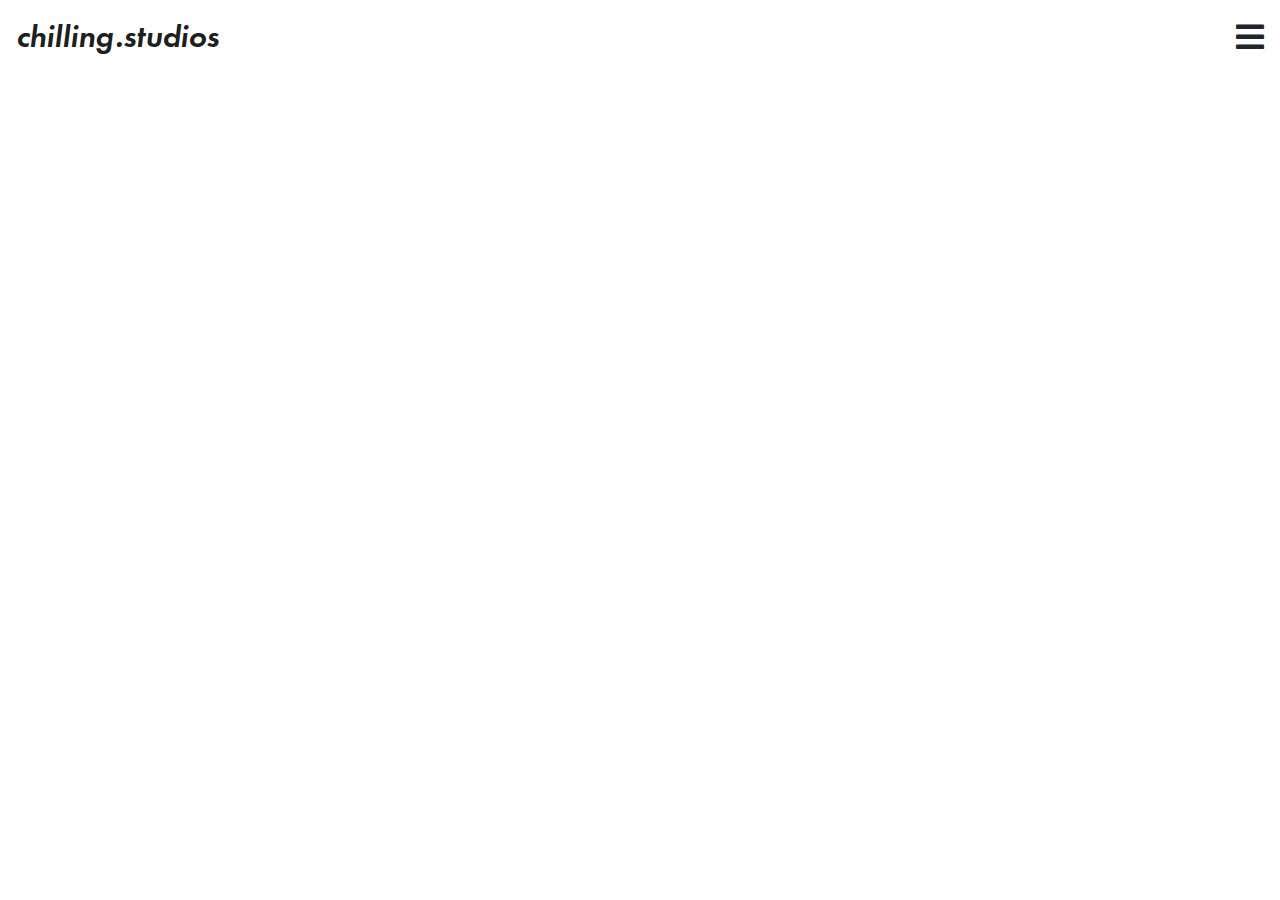
==== html/contacto.html @ 8777a9f8 "cambios y comienzo servicios" ====
<html>

<head>
    <title>ChillingRiders</title>
    <meta name="viewport" content="width=device-width, initial-scale=1.0">
    <meta http-equiv="Content-Type" content="text/html; charset=utf-8" />
    <script src="../libraries/jquery/jQuery-3.4.1.js"></script>
    <link rel="stylesheet" href="../libraries/bootstrap-4.4.1-dist/css/bootstrap.min.css">
    <link rel="stylesheet" href="../css/common.css">
    <link href="../libraries/fontawesome-free-5.13.0-web/css/all.css" rel="stylesheet">
    <script src="../js/common.js"></script>
    <script src="../libraries/bootstrap-4.4.1-dist/js/bootstrap.bundle.min.js"></script>
    <script src="../libraries/bootstrap-4.4.1-dist/js/bootstrap.bundle.min.js"></script>
</head>

<body>
    <!-- NAV -->
    <nav class="navbar navbar-expand navbar-light bg-light">
        <a class="navbar-brand" href="../index.html">chilling.studios</a>
        <div class="collapse navbar-collapse" id="navbarSupportedContent">
            <ul class="navbar-nav mr-auto">
                &nbsp;
            </ul>
            <form class="form-inline my-2 my-lg-0">
                <i id="hamb" class="fas fa-bars"></i>
            </form>
        </div>
    </nav>
    <!-- NAV -->

    <!-- CONTENIDO -->

    

    <!-- CONTENIDO -->
    
    <!-- MENU -->
    <div id="menu">
        <div>
            <i id="exitMenu" class="fas fa-times"></i>
        </div>
        <div class="row menuItems">
            <a href="servicios.html" id="serviciosItem" class="col-sm-3 centerText menuText">
                <div style="color: white;">servicios</div>
                <div>
                    <svg xmlns="http://www.w3.org/2000/svg" width="91.629" height="26.123" viewBox="0 0 91.629 26.123">
                        <path class="menuDraw" id="Trazado_87" data-name="Trazado 87"
                            d="M2657.574,2335.64a17.579,17.579,0,0,1,4.675-11.823c1.638-1.774,3.464-3.382,5.019-5.224,2.687-3.186,2.7-5.586.028-8.8-1.4-1.683-3.13-3.084-4.622-4.693-6.669-7.192-6.8-17.158-.264-24.431a35.055,35.055,0,0,1,5.256-4.971c2.548-1.859,5.456-2.072,7.776.349s2.115,5.2,0,7.732c-1.264,1.513-2.839,2.767-4.094,4.285-2.652,3.211-2.616,6.229.109,9.438,1.275,1.5,2.828,2.767,4.156,4.229,6.8,7.5,6.77,17.534-.047,25.011-8.1,8.881-8.093,8.877-.039,17.841,3.187,3.546,5.261,7.557,5.012,12.485-.152,2.979-1.537,5.163-4.572,5.6-3.233.462-5.925-1.009-6.331-4.3-.485-3.928-2.922-6.255-5.45-8.684C2660.234,2345.884,2657.655,2341.457,2657.574,2335.64Z"
                            transform="translate(-2272.623 2682.197) rotate(-90)" fill="none" stroke="#fff"
                            stroke-width="3" />
                    </svg>
                </div>
            </a>
            <a href="portfolio.html" id="portfolioItem" class="col-sm-3 centerText menuText">
                <div style="color: white;">portfolio</div>
                <div>
                    <svg xmlns="http://www.w3.org/2000/svg" width="91.629" height="26.123" viewBox="0 0 91.629 26.123">
                        <path class="menuDraw" id="Trazado_87" data-name="Trazado 87"
                            d="M2657.574,2335.64a17.579,17.579,0,0,1,4.675-11.823c1.638-1.774,3.464-3.382,5.019-5.224,2.687-3.186,2.7-5.586.028-8.8-1.4-1.683-3.13-3.084-4.622-4.693-6.669-7.192-6.8-17.158-.264-24.431a35.055,35.055,0,0,1,5.256-4.971c2.548-1.859,5.456-2.072,7.776.349s2.115,5.2,0,7.732c-1.264,1.513-2.839,2.767-4.094,4.285-2.652,3.211-2.616,6.229.109,9.438,1.275,1.5,2.828,2.767,4.156,4.229,6.8,7.5,6.77,17.534-.047,25.011-8.1,8.881-8.093,8.877-.039,17.841,3.187,3.546,5.261,7.557,5.012,12.485-.152,2.979-1.537,5.163-4.572,5.6-3.233.462-5.925-1.009-6.331-4.3-.485-3.928-2.922-6.255-5.45-8.684C2660.234,2345.884,2657.655,2341.457,2657.574,2335.64Z"
                            transform="translate(-2272.623 2682.197) rotate(-90)" fill="none" stroke="#fff"
                            stroke-width="3" />
                    </svg>
                </div>
            </a>
            <a href="nosotros.html" id="nosotrosItem" class="col-sm-3 centerText menuText">
                <div style="color: white;">nosotros</div>
                <div>
                    <svg xmlns="http://www.w3.org/2000/svg" width="91.629" height="26.123" viewBox="0 0 91.629 26.123">
                        <path class="menuDraw" id="Trazado_87" data-name="Trazado 87"
                            d="M2657.574,2335.64a17.579,17.579,0,0,1,4.675-11.823c1.638-1.774,3.464-3.382,5.019-5.224,2.687-3.186,2.7-5.586.028-8.8-1.4-1.683-3.13-3.084-4.622-4.693-6.669-7.192-6.8-17.158-.264-24.431a35.055,35.055,0,0,1,5.256-4.971c2.548-1.859,5.456-2.072,7.776.349s2.115,5.2,0,7.732c-1.264,1.513-2.839,2.767-4.094,4.285-2.652,3.211-2.616,6.229.109,9.438,1.275,1.5,2.828,2.767,4.156,4.229,6.8,7.5,6.77,17.534-.047,25.011-8.1,8.881-8.093,8.877-.039,17.841,3.187,3.546,5.261,7.557,5.012,12.485-.152,2.979-1.537,5.163-4.572,5.6-3.233.462-5.925-1.009-6.331-4.3-.485-3.928-2.922-6.255-5.45-8.684C2660.234,2345.884,2657.655,2341.457,2657.574,2335.64Z"
                            transform="translate(-2272.623 2682.197) rotate(-90)" fill="none" stroke="#fff"
                            stroke-width="3" />
                    </svg>
                </div>
            </a>
            <a href="contacto.html" id="contactoItem" class="col-sm-3 centerText menuText">
                <div style="color: white;">contacto</div>
                <div>
                    <svg xmlns="http://www.w3.org/2000/svg" width="91.629" height="26.123" viewBox="0 0 91.629 26.123">
                        <path class="menuDraw" id="Trazado_87" data-name="Trazado 87"
                            d="M2657.574,2335.64a17.579,17.579,0,0,1,4.675-11.823c1.638-1.774,3.464-3.382,5.019-5.224,2.687-3.186,2.7-5.586.028-8.8-1.4-1.683-3.13-3.084-4.622-4.693-6.669-7.192-6.8-17.158-.264-24.431a35.055,35.055,0,0,1,5.256-4.971c2.548-1.859,5.456-2.072,7.776.349s2.115,5.2,0,7.732c-1.264,1.513-2.839,2.767-4.094,4.285-2.652,3.211-2.616,6.229.109,9.438,1.275,1.5,2.828,2.767,4.156,4.229,6.8,7.5,6.77,17.534-.047,25.011-8.1,8.881-8.093,8.877-.039,17.841,3.187,3.546,5.261,7.557,5.012,12.485-.152,2.979-1.537,5.163-4.572,5.6-3.233.462-5.925-1.009-6.331-4.3-.485-3.928-2.922-6.255-5.45-8.684C2660.234,2345.884,2657.655,2341.457,2657.574,2335.64Z"
                            transform="translate(-2272.623 2682.197) rotate(-90)" fill="none" stroke="#fff"
                            stroke-width="3" />
                    </svg>
                </div>
            </a>
        </div>
    </div>
    <!-- MENU -->

</body>

</html>
---- css/common.css ----
@font-face {
    font-family: FuturaBook;
    src: url(../fonts/Futura\ Book.ttf);
  }
@font-face {
    font-family: FuturaPT;
    src: url(../fonts/FuturaPTDemiOblique.otf);
  }

  body{
    font-family: FuturaPt;
}
.navbar-brand{
    font-family: FuturaPT;
    font-size: 1em;
}
.navbar{
    font-size: 2em;
    background-color: white !important;
}

.centerText{
  text-align: center;
}



/* MENU */
#hamb{
  z-index: 100;
}
#hamb:hover{
    cursor: pointer;
    color: #838282;
  }

#menu{
  z-index: 110;
  width: 100%;
  height: 100%;
  position: absolute;
  right: 0;
  top: 0;
  background-color: black;
  padding: 1%;
  display: none;
}

.menuAppear{
  width: 100vw;
  animation-name: appear;
  animation-duration: 2s;
}

@keyframes appear {
  from {width: 0vw;}
  to {width: 100vw;}
}


#exitMenu{
  color: white;
  float: right;
  font-size: 2em;
}

#exitMenu:hover{
  cursor: pointer;
}

.menuText:hover{
  text-decoration: none;
}

.menuText{
  font-size: 3em;
  display: none;
}
.menuItems{
  margin-top: 20%;
}

.menuText:hover{
  cursor: pointer;
}

#serviciosItem{
  margin-top: 10%;
} 
#portfolioItem{
  margin-top: 15%;
} 
#contactoItem{
  margin-top: 20%;
} 
#nosotrosItem {
  margin-top: 25%;
}



/* MENU */
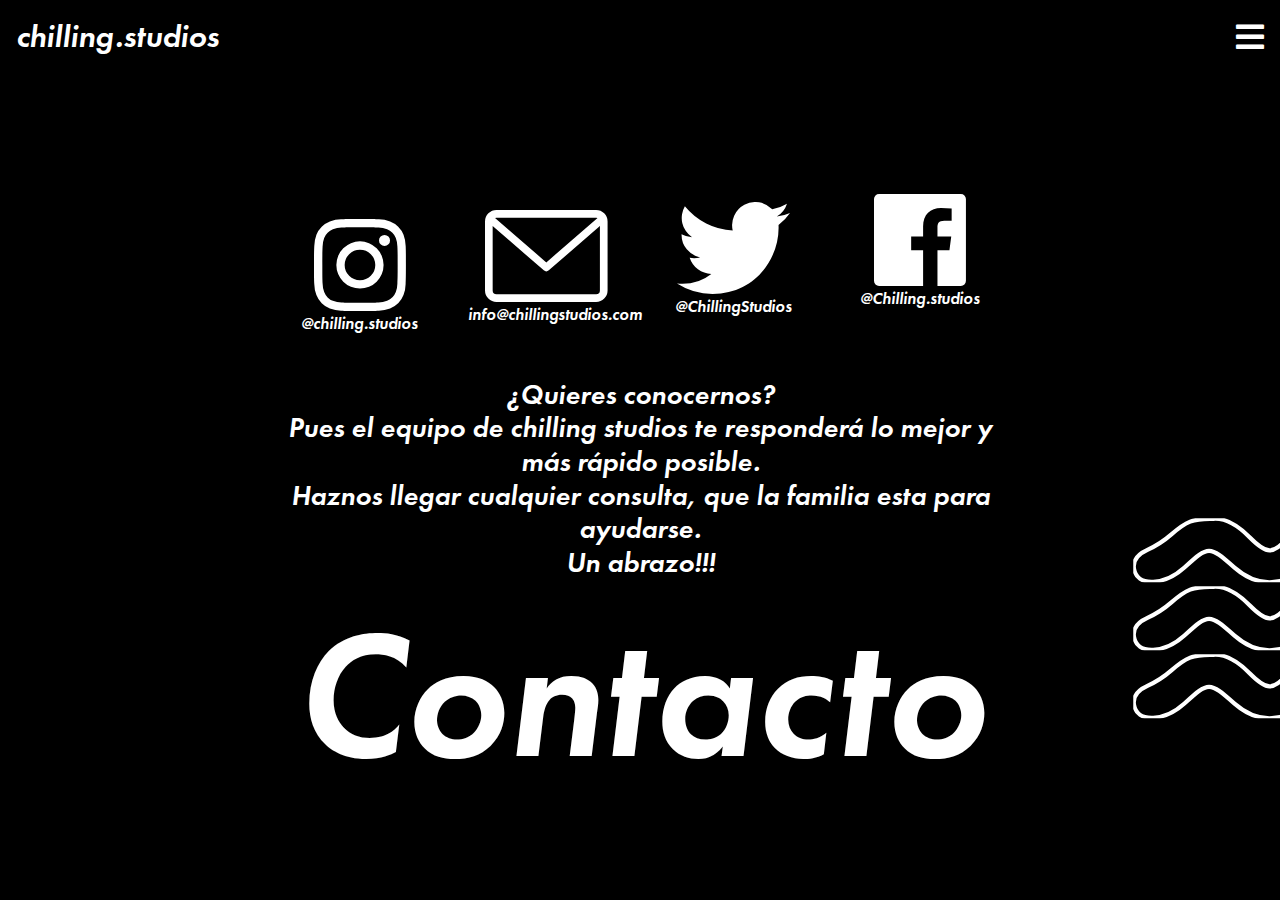
==== commit d82bde49: "nosotros terminado" ====
--- a/html/contacto.html
+++ b/html/contacto.html
@@ -7,8 +7,10 @@
     <script src="../libraries/jquery/jQuery-3.4.1.js"></script>
     <link rel="stylesheet" href="../libraries/bootstrap-4.4.1-dist/css/bootstrap.min.css">
     <link rel="stylesheet" href="../css/common.css">
+    <link rel="stylesheet" href="../css/contacto.css">
     <link href="../libraries/fontawesome-free-5.13.0-web/css/all.css" rel="stylesheet">
     <script src="../js/common.js"></script>
+    <script src="../js/contacto.js"></script>
     <script src="../libraries/bootstrap-4.4.1-dist/js/bootstrap.bundle.min.js"></script>
     <script src="../libraries/bootstrap-4.4.1-dist/js/bootstrap.bundle.min.js"></script>
 </head>
@@ -30,10 +32,82 @@
 
     <!-- CONTENIDO -->
 
-    
+    <div id="rayas1" class="rayas">
+        <svg class="trazado" viewBox="2600.56 2274.456 76.611 295.074">
+            <path fill="none" stroke="white" stroke-width="5" id="Trazado_82"
+                d="M 2601.27392578125 2474.25390625 C 2600.07080078125 2457.5390625 2610.26123046875 2443.7197265625 2623.26904296875 2430.85302734375 C 2643.79541015625 2410.55078125 2644.82177734375 2403.0830078125 2623.10986328125 2384.240234375 C 2595.02978515625 2359.865234375 2588.33642578125 2311.60986328125 2631.29736328125 2280.015625 C 2641.16259765625 2272.76171875 2652.07666015625 2272.55517578125 2659.21533203125 2279.69482421875 C 2666.61181640625 2287.09423828125 2666.17236328125 2297.0986328125 2657.99951171875 2307.400390625 C 2634.72998046875 2336.72802734375 2634.72998046875 2336.72802734375 2659.75732421875 2365.501953125 C 2683.02294921875 2392.2578125 2682.97509765625 2422.24755859375 2659.62158203125 2448.93310546875 C 2632.90576171875 2479.453125 2632.86181640625 2479.49365234375 2659.49267578125 2508.8623046875 C 2669.16650390625 2519.5322265625 2675.82861328125 2531.49951171875 2676.53955078125 2546.16064453125 C 2677.17041015625 2559.25 2671.57470703125 2567.412109375 2661.06396484375 2569.21044921875 C 2650.41455078125 2571.02783203125 2643.83544921875 2565.01025390625 2638.44970703125 2553.17138671875 C 2633.77001953125 2542.89306640625 2627.37841796875 2532.9599609375 2619.92138671875 2524.4716796875 C 2604.67333984375 2507.11181640625 2600.55419921875 2498.5263671875 2601.27392578125 2474.25390625 Z">
+            </path>
+        </svg>
+        <svg class="trazado" viewBox="2600.56 2274.456 76.611 295.074">
+            <path fill="none" stroke="white" stroke-width="5" id="Trazado_82"
+                d="M 2601.27392578125 2474.25390625 C 2600.07080078125 2457.5390625 2610.26123046875 2443.7197265625 2623.26904296875 2430.85302734375 C 2643.79541015625 2410.55078125 2644.82177734375 2403.0830078125 2623.10986328125 2384.240234375 C 2595.02978515625 2359.865234375 2588.33642578125 2311.60986328125 2631.29736328125 2280.015625 C 2641.16259765625 2272.76171875 2652.07666015625 2272.55517578125 2659.21533203125 2279.69482421875 C 2666.61181640625 2287.09423828125 2666.17236328125 2297.0986328125 2657.99951171875 2307.400390625 C 2634.72998046875 2336.72802734375 2634.72998046875 2336.72802734375 2659.75732421875 2365.501953125 C 2683.02294921875 2392.2578125 2682.97509765625 2422.24755859375 2659.62158203125 2448.93310546875 C 2632.90576171875 2479.453125 2632.86181640625 2479.49365234375 2659.49267578125 2508.8623046875 C 2669.16650390625 2519.5322265625 2675.82861328125 2531.49951171875 2676.53955078125 2546.16064453125 C 2677.17041015625 2559.25 2671.57470703125 2567.412109375 2661.06396484375 2569.21044921875 C 2650.41455078125 2571.02783203125 2643.83544921875 2565.01025390625 2638.44970703125 2553.17138671875 C 2633.77001953125 2542.89306640625 2627.37841796875 2532.9599609375 2619.92138671875 2524.4716796875 C 2604.67333984375 2507.11181640625 2600.55419921875 2498.5263671875 2601.27392578125 2474.25390625 Z">
+            </path>
+        </svg>
+        <svg class="trazado" viewBox="2600.56 2274.456 76.611 295.074">
+            <path fill="none" stroke="white" stroke-width="5" id="Trazado_82"
+                d="M 2601.27392578125 2474.25390625 C 2600.07080078125 2457.5390625 2610.26123046875 2443.7197265625 2623.26904296875 2430.85302734375 C 2643.79541015625 2410.55078125 2644.82177734375 2403.0830078125 2623.10986328125 2384.240234375 C 2595.02978515625 2359.865234375 2588.33642578125 2311.60986328125 2631.29736328125 2280.015625 C 2641.16259765625 2272.76171875 2652.07666015625 2272.55517578125 2659.21533203125 2279.69482421875 C 2666.61181640625 2287.09423828125 2666.17236328125 2297.0986328125 2657.99951171875 2307.400390625 C 2634.72998046875 2336.72802734375 2634.72998046875 2336.72802734375 2659.75732421875 2365.501953125 C 2683.02294921875 2392.2578125 2682.97509765625 2422.24755859375 2659.62158203125 2448.93310546875 C 2632.90576171875 2479.453125 2632.86181640625 2479.49365234375 2659.49267578125 2508.8623046875 C 2669.16650390625 2519.5322265625 2675.82861328125 2531.49951171875 2676.53955078125 2546.16064453125 C 2677.17041015625 2559.25 2671.57470703125 2567.412109375 2661.06396484375 2569.21044921875 C 2650.41455078125 2571.02783203125 2643.83544921875 2565.01025390625 2638.44970703125 2553.17138671875 C 2633.77001953125 2542.89306640625 2627.37841796875 2532.9599609375 2619.92138671875 2524.4716796875 C 2604.67333984375 2507.11181640625 2600.55419921875 2498.5263671875 2601.27392578125 2474.25390625 Z">
+            </path>
+        </svg>
+    </div>
+
+    <div id="contenedor" class="container-fluid">
+        <div id="redes" class="row">
+            <a id="instagram" href="https://www.instagram.com/chilling.studios/" class="col-sm-3 item">
+                <svg xmlns="http://www.w3.org/2000/svg" width="91.917" height="91.935" viewBox="0 0 91.917 91.935">
+                    <path id="Trazado_88" data-name="Trazado 88"
+                        d="M-617.338,218.313a33.591,33.591,0,0,0-2.137-11.153,22.435,22.435,0,0,0-5.316-8.153,22.626,22.626,0,0,0-8.136-5.3,33.679,33.679,0,0,0-11.153-2.137c-4.921-.234-6.484-.288-18.966-.288s-14.044.054-18.947.269a33.6,33.6,0,0,0-11.153,2.137,22.432,22.432,0,0,0-8.154,5.316,22.635,22.635,0,0,0-5.3,8.136,33.681,33.681,0,0,0-2.137,11.153c-.234,4.921-.288,6.484-.288,18.966s.054,14.044.269,18.947a33.592,33.592,0,0,0,2.138,11.153,22.671,22.671,0,0,0,5.316,8.153,22.625,22.625,0,0,0,8.136,5.3,33.682,33.682,0,0,0,11.153,2.137c4.9.216,6.466.269,18.947.269s14.044-.053,18.947-.269a33.583,33.583,0,0,0,11.153-2.137,23.515,23.515,0,0,0,13.452-13.451,33.712,33.712,0,0,0,2.137-11.153c.215-4.9.269-6.466.269-18.947S-617.123,223.216-617.338,218.313Zm-8.279,37.536a25.2,25.2,0,0,1-1.581,8.531,15.25,15.25,0,0,1-8.729,8.729,25.289,25.289,0,0,1-8.531,1.58c-4.849.216-6.3.269-18.57.269s-13.739-.053-18.571-.269a25.186,25.186,0,0,1-8.531-1.58,14.147,14.147,0,0,1-5.28-3.431,14.292,14.292,0,0,1-3.431-5.28,25.289,25.289,0,0,1-1.58-8.531c-.216-4.849-.27-6.3-.27-18.571s.053-13.739.27-18.57a25.183,25.183,0,0,1,1.58-8.531,13.973,13.973,0,0,1,3.449-5.28,14.273,14.273,0,0,1,5.28-3.43,25.306,25.306,0,0,1,8.531-1.581c4.849-.215,6.3-.269,18.57-.269,12.285,0,13.739.054,18.571.269a25.2,25.2,0,0,1,8.531,1.581,14.136,14.136,0,0,1,5.28,3.43,14.289,14.289,0,0,1,3.431,5.28,25.3,25.3,0,0,1,1.581,8.531c.215,4.849.269,6.3.269,18.57S-625.4,251-625.617,255.849Z"
+                        transform="translate(709.022 -191.284)" fill="#fff" />
+                    <path id="Trazado_89" data-name="Trazado 89"
+                        d="M-561.123,315.565a23.623,23.623,0,0,0-23.617,23.617A23.623,23.623,0,0,0-561.123,362.8a23.622,23.622,0,0,0,23.617-23.617A23.622,23.622,0,0,0-561.123,315.565Zm0,38.936a15.322,15.322,0,0,1-15.319-15.32,15.322,15.322,0,0,1,15.319-15.32,15.322,15.322,0,0,1,15.32,15.32A15.322,15.322,0,0,1-561.123,354.5Z"
+                        transform="translate(607.1 -293.205)" fill="#fff" />
+                    <path id="Trazado_90" data-name="Trazado 90"
+                        d="M-336.63,285.243a5.514,5.514,0,0,1-5.514,5.513,5.514,5.514,0,0,1-5.513-5.513,5.513,5.513,0,0,1,5.513-5.513A5.513,5.513,0,0,1-336.63,285.243Z"
+                        transform="translate(412.672 -263.817)" fill="#fff" />
+                </svg>
+                <h3 class="whiteText">@chilling.studios</h3>
+            </a>
+            <a id="mail" class="col-sm-3 item">
+                <svg xmlns="http://www.w3.org/2000/svg" width="122.58" height="91.935" viewBox="0 0 122.58 91.935">
+                    <path id="Trazado_92" data-name="Trazado 92"
+                        d="M111.088,64h-99.6A11.5,11.5,0,0,0,0,75.492v68.951a11.5,11.5,0,0,0,11.492,11.492h99.6a11.5,11.5,0,0,0,11.492-11.492V75.492A11.5,11.5,0,0,0,111.088,64Zm0,7.661a3.81,3.81,0,0,1,1.468.3L61.29,116.39,10.024,71.958a3.814,3.814,0,0,1,1.468-.3Zm0,76.612h-99.6a3.833,3.833,0,0,1-3.831-3.831V80.052l51.118,44.3a3.836,3.836,0,0,0,5.021,0l51.118-44.3v64.391A3.833,3.833,0,0,1,111.088,148.273Z"
+                        transform="translate(0 -64)" fill="#fff" />
+                </svg>
+                <h3 class="whiteText">info@chillingstudios.com</h3>
+            </a>
+            <a id="twitter" href="https://twitter.com/ChillingStudios" class="col-sm-3 item">
+                <svg xmlns="http://www.w3.org/2000/svg" width="113.122" height="91.935" viewBox="0 0 113.122 91.935">
+                    <path id="Trazado_91" data-name="Trazado 91"
+                        d="M56.648,169.239c42.689,0,66.034-35.367,66.034-66.034q0-1.507-.066-3a47.23,47.23,0,0,0,11.577-12.018,46.3,46.3,0,0,1-13.328,3.655A23.3,23.3,0,0,0,131.071,79a46.546,46.546,0,0,1-14.737,5.633A23.229,23.229,0,0,0,76.784,105.8a65.9,65.9,0,0,1-47.84-24.248,23.23,23.23,0,0,0,7.186,30.984,23.029,23.029,0,0,1-10.511-2.9c0,.1,0,.192,0,.3a23.215,23.215,0,0,0,18.621,22.752,23.181,23.181,0,0,1-10.483.4A23.234,23.234,0,0,0,55.434,149.2a46.563,46.563,0,0,1-28.826,9.935,47.239,47.239,0,0,1-5.536-.322A65.7,65.7,0,0,0,56.648,169.24"
+                        transform="translate(-21.072 -77.305)" fill="#fff" />
+                </svg>
+                <h3 class="whiteText">@ChillingStudios</h3>
+            </a>
+            <a id="facebook" href="#" class="col-sm-3 item">
+                <svg xmlns="http://www.w3.org/2000/svg" width="91.935" height="91.935" viewBox="0 0 91.935 91.935">
+                    <path id="Trazado_96" data-name="Trazado 96"
+                        d="M107.86,21H26.07A5.074,5.074,0,0,0,21,26.075v81.79a5.074,5.074,0,0,0,5.075,5.07H70.11V77.382H58.169V63.466H70.11V53.225c0-11.876,7.25-18.34,17.844-18.34a98.224,98.224,0,0,1,10.706.547V47.844H91.355c-5.764,0-6.88,2.739-6.88,6.759v8.863H98.256l-1.8,13.916H84.475v35.553H107.86a5.073,5.073,0,0,0,5.075-5.073V26.07A5.073,5.073,0,0,0,107.86,21Z"
+                        transform="translate(-21 -21)" fill="#fff" />
+                </svg>
+                <h3 class="whiteText">@Chilling.studios</h3>
+            </a>
+        </div>
+        <div id="texto" class="row">
+            <h3 id="resumen" class="whiteText centerText">
+                ¿Quieres conocernos?<br>
+                Pues el equipo de chilling studios te responderá lo mejor y más rápido posible.<br>
+                Haznos llegar cualquier consulta, que la familia esta para ayudarse.<br>
+                Un abrazo!!!
+            </h3>
+        </div>
+        <div class="row centerText justify-content-center">
+            <h1 id="title">Contacto</h1>
+        </div>
+    </div>
+
+
 
     <!-- CONTENIDO -->
-    
+
     <!-- MENU -->
     <div id="menu">
         <div>
--- a/css/common.css
+++ b/css/common.css
@@ -21,6 +21,10 @@
 
 .centerText{
   text-align: center;
+}
+
+.whiteText{
+  color: white !important;
 }
 
 
@@ -85,16 +89,16 @@
 }
 
 #serviciosItem{
+  margin-top: 5%;
+} 
+#portfolioItem{
   margin-top: 10%;
 } 
-#portfolioItem{
+#contactoItem{
   margin-top: 15%;
 } 
-#contactoItem{
+#nosotrosItem {
   margin-top: 20%;
-} 
-#nosotrosItem {
-  margin-top: 25%;
 }
 
 
--- a/css/contacto.css
+++ b/css/contacto.css
@@ -0,0 +1,82 @@
+/* TRAZADOS */
+
+.rayas{
+    position: absolute;
+  }
+  #rayas1{
+    top: 55vh;
+    right: -6vw;
+    z-index: 1;
+    transform: rotate(90deg);
+  }
+  .trazado{
+    width: 5vw !important;
+    /* transform: rotate(270deg); */
+}
+/* TRAZADOS */
+
+body{
+    background-color: black !important;
+    overflow-y: hidden;
+    overflow-x: hidden;
+}
+.navbar{
+    background-color: black !important;
+}
+.navbar-brand{
+    color: white !important;
+}
+#hamb{
+    color: white !important;
+}
+#hamb:hover{
+    color: gray !important;
+}
+
+#redes{
+    /* margin-top: 20vh; */
+    text-align: center;
+}
+
+#redes h3{
+    margin-top: 2%;
+    font-size: 1.3vw;
+}
+
+#contenedor{
+    padding: 17vh 22vw 0 22vw;
+}
+#texto{
+    margin-top: 4vh;
+}
+
+#title{
+    color: white !important;
+    font-size: 20vh !important;
+  }
+#title:hover{
+    color: black;
+    -webkit-text-fill-color: rgba(0,0,0,0); /* Will override color (regardless of order) */
+    -webkit-text-stroke-width: 3px;
+    -webkit-text-stroke-color: white;
+}
+
+a{
+    text-decoration: none;
+}
+a:hover{
+    text-decoration: none;
+}
+
+#instagram{
+    margin-top: -5vh;
+}
+#mail{
+    margin-top: -10vh;
+}
+#twitter{
+    margin-top: -15vh;
+}
+#facebook{
+    margin-top: -20vh;
+}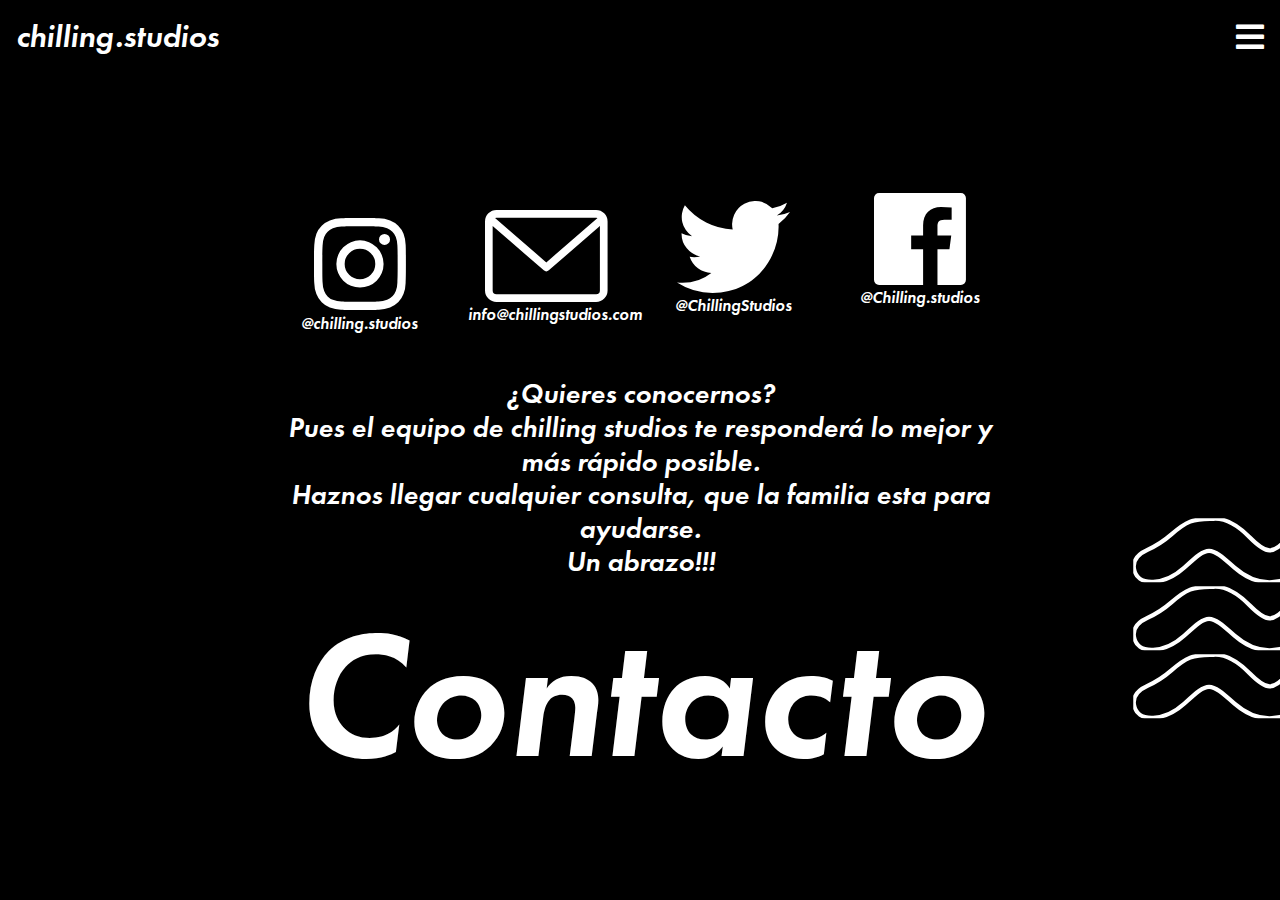
==== commit c778c17f: "efecto iconos" ====
--- a/html/contacto.html
+++ b/html/contacto.html
@@ -53,7 +53,7 @@
     <div id="contenedor" class="container-fluid">
         <div id="redes" class="row">
             <a id="instagram" href="https://www.instagram.com/chilling.studios/" class="col-sm-3 item">
-                <svg xmlns="http://www.w3.org/2000/svg" width="91.917" height="91.935" viewBox="0 0 91.917 91.935">
+                <svg class="icon" xmlns="http://www.w3.org/2000/svg" width="91.917" height="91.935" viewBox="0 0 91.917 91.935">
                     <path id="Trazado_88" data-name="Trazado 88"
                         d="M-617.338,218.313a33.591,33.591,0,0,0-2.137-11.153,22.435,22.435,0,0,0-5.316-8.153,22.626,22.626,0,0,0-8.136-5.3,33.679,33.679,0,0,0-11.153-2.137c-4.921-.234-6.484-.288-18.966-.288s-14.044.054-18.947.269a33.6,33.6,0,0,0-11.153,2.137,22.432,22.432,0,0,0-8.154,5.316,22.635,22.635,0,0,0-5.3,8.136,33.681,33.681,0,0,0-2.137,11.153c-.234,4.921-.288,6.484-.288,18.966s.054,14.044.269,18.947a33.592,33.592,0,0,0,2.138,11.153,22.671,22.671,0,0,0,5.316,8.153,22.625,22.625,0,0,0,8.136,5.3,33.682,33.682,0,0,0,11.153,2.137c4.9.216,6.466.269,18.947.269s14.044-.053,18.947-.269a33.583,33.583,0,0,0,11.153-2.137,23.515,23.515,0,0,0,13.452-13.451,33.712,33.712,0,0,0,2.137-11.153c.215-4.9.269-6.466.269-18.947S-617.123,223.216-617.338,218.313Zm-8.279,37.536a25.2,25.2,0,0,1-1.581,8.531,15.25,15.25,0,0,1-8.729,8.729,25.289,25.289,0,0,1-8.531,1.58c-4.849.216-6.3.269-18.57.269s-13.739-.053-18.571-.269a25.186,25.186,0,0,1-8.531-1.58,14.147,14.147,0,0,1-5.28-3.431,14.292,14.292,0,0,1-3.431-5.28,25.289,25.289,0,0,1-1.58-8.531c-.216-4.849-.27-6.3-.27-18.571s.053-13.739.27-18.57a25.183,25.183,0,0,1,1.58-8.531,13.973,13.973,0,0,1,3.449-5.28,14.273,14.273,0,0,1,5.28-3.43,25.306,25.306,0,0,1,8.531-1.581c4.849-.215,6.3-.269,18.57-.269,12.285,0,13.739.054,18.571.269a25.2,25.2,0,0,1,8.531,1.581,14.136,14.136,0,0,1,5.28,3.43,14.289,14.289,0,0,1,3.431,5.28,25.3,25.3,0,0,1,1.581,8.531c.215,4.849.269,6.3.269,18.57S-625.4,251-625.617,255.849Z"
                         transform="translate(709.022 -191.284)" fill="#fff" />
@@ -67,7 +67,7 @@
                 <h3 class="whiteText">@chilling.studios</h3>
             </a>
             <a id="mail" class="col-sm-3 item">
-                <svg xmlns="http://www.w3.org/2000/svg" width="122.58" height="91.935" viewBox="0 0 122.58 91.935">
+                <svg class="icon" xmlns="http://www.w3.org/2000/svg" width="122.58" height="91.935" viewBox="0 0 122.58 91.935">
                     <path id="Trazado_92" data-name="Trazado 92"
                         d="M111.088,64h-99.6A11.5,11.5,0,0,0,0,75.492v68.951a11.5,11.5,0,0,0,11.492,11.492h99.6a11.5,11.5,0,0,0,11.492-11.492V75.492A11.5,11.5,0,0,0,111.088,64Zm0,7.661a3.81,3.81,0,0,1,1.468.3L61.29,116.39,10.024,71.958a3.814,3.814,0,0,1,1.468-.3Zm0,76.612h-99.6a3.833,3.833,0,0,1-3.831-3.831V80.052l51.118,44.3a3.836,3.836,0,0,0,5.021,0l51.118-44.3v64.391A3.833,3.833,0,0,1,111.088,148.273Z"
                         transform="translate(0 -64)" fill="#fff" />
@@ -75,7 +75,7 @@
                 <h3 class="whiteText">info@chillingstudios.com</h3>
             </a>
             <a id="twitter" href="https://twitter.com/ChillingStudios" class="col-sm-3 item">
-                <svg xmlns="http://www.w3.org/2000/svg" width="113.122" height="91.935" viewBox="0 0 113.122 91.935">
+                <svg class="icon" xmlns="http://www.w3.org/2000/svg" width="113.122" height="91.935" viewBox="0 0 113.122 91.935">
                     <path id="Trazado_91" data-name="Trazado 91"
                         d="M56.648,169.239c42.689,0,66.034-35.367,66.034-66.034q0-1.507-.066-3a47.23,47.23,0,0,0,11.577-12.018,46.3,46.3,0,0,1-13.328,3.655A23.3,23.3,0,0,0,131.071,79a46.546,46.546,0,0,1-14.737,5.633A23.229,23.229,0,0,0,76.784,105.8a65.9,65.9,0,0,1-47.84-24.248,23.23,23.23,0,0,0,7.186,30.984,23.029,23.029,0,0,1-10.511-2.9c0,.1,0,.192,0,.3a23.215,23.215,0,0,0,18.621,22.752,23.181,23.181,0,0,1-10.483.4A23.234,23.234,0,0,0,55.434,149.2a46.563,46.563,0,0,1-28.826,9.935,47.239,47.239,0,0,1-5.536-.322A65.7,65.7,0,0,0,56.648,169.24"
                         transform="translate(-21.072 -77.305)" fill="#fff" />
@@ -83,7 +83,7 @@
                 <h3 class="whiteText">@ChillingStudios</h3>
             </a>
             <a id="facebook" href="#" class="col-sm-3 item">
-                <svg xmlns="http://www.w3.org/2000/svg" width="91.935" height="91.935" viewBox="0 0 91.935 91.935">
+                <svg class="icon" xmlns="http://www.w3.org/2000/svg" width="91.935" height="91.935" viewBox="0 0 91.935 91.935">
                     <path id="Trazado_96" data-name="Trazado 96"
                         d="M107.86,21H26.07A5.074,5.074,0,0,0,21,26.075v81.79a5.074,5.074,0,0,0,5.075,5.07H70.11V77.382H58.169V63.466H70.11V53.225c0-11.876,7.25-18.34,17.844-18.34a98.224,98.224,0,0,1,10.706.547V47.844H91.355c-5.764,0-6.88,2.739-6.88,6.759v8.863H98.256l-1.8,13.916H84.475v35.553H107.86a5.073,5.073,0,0,0,5.075-5.073V26.07A5.073,5.073,0,0,0,107.86,21Z"
                         transform="translate(-21 -21)" fill="#fff" />
--- a/css/contacto.css
+++ b/css/contacto.css
@@ -79,4 +79,16 @@
 }
 #facebook{
     margin-top: -20vh;
+}
+
+.icon:hover{
+    filter: invert(0.5) sepia(1) hue-rotate(200deg); 
+    -webkit-transform: rotate(25deg);
+ -moz-transform: rotate(25deg);
+ -o-transform: rotate(25deg);
+  transform: rotate(25deg);
+ -webkit-transition-duration: 1s;
+ -moz-transition-duration: 1s;
+ -o-transition-duration: 1s;
+  transition-duration: 1s;
 }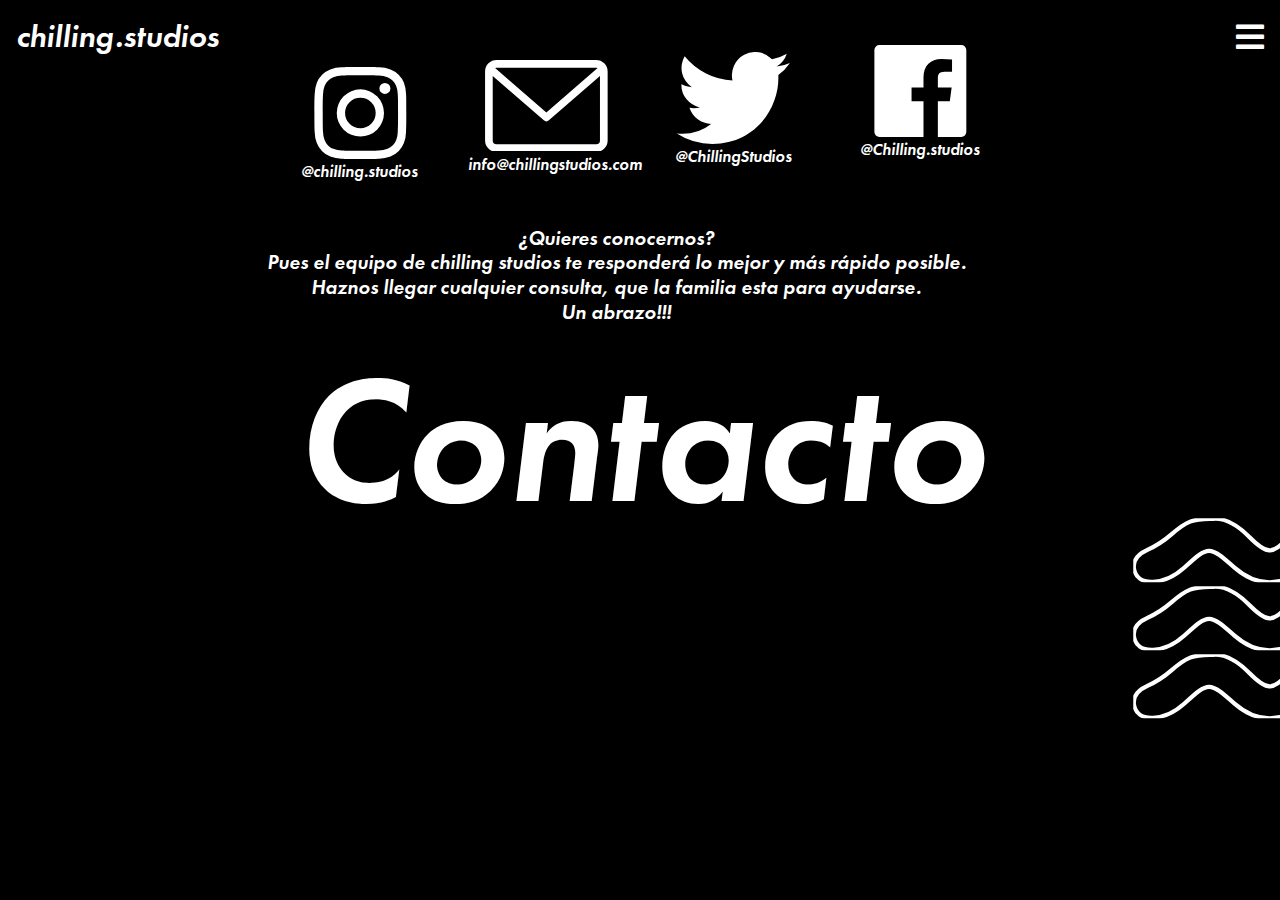
==== commit 15dfd0cb: "terminado +-" ====
--- a/html/contacto.html
+++ b/html/contacto.html
@@ -52,7 +52,7 @@
 
     <div id="contenedor" class="container-fluid">
         <div id="redes" class="row">
-            <a id="instagram" href="https://www.instagram.com/chilling.studios/" class="col-sm-3 item">
+            <a id="instagram" href="https://www.instagram.com/chilling.studios/" class="col-md-3 item">
                 <svg class="icon" xmlns="http://www.w3.org/2000/svg" width="91.917" height="91.935" viewBox="0 0 91.917 91.935">
                     <path id="Trazado_88" data-name="Trazado 88"
                         d="M-617.338,218.313a33.591,33.591,0,0,0-2.137-11.153,22.435,22.435,0,0,0-5.316-8.153,22.626,22.626,0,0,0-8.136-5.3,33.679,33.679,0,0,0-11.153-2.137c-4.921-.234-6.484-.288-18.966-.288s-14.044.054-18.947.269a33.6,33.6,0,0,0-11.153,2.137,22.432,22.432,0,0,0-8.154,5.316,22.635,22.635,0,0,0-5.3,8.136,33.681,33.681,0,0,0-2.137,11.153c-.234,4.921-.288,6.484-.288,18.966s.054,14.044.269,18.947a33.592,33.592,0,0,0,2.138,11.153,22.671,22.671,0,0,0,5.316,8.153,22.625,22.625,0,0,0,8.136,5.3,33.682,33.682,0,0,0,11.153,2.137c4.9.216,6.466.269,18.947.269s14.044-.053,18.947-.269a33.583,33.583,0,0,0,11.153-2.137,23.515,23.515,0,0,0,13.452-13.451,33.712,33.712,0,0,0,2.137-11.153c.215-4.9.269-6.466.269-18.947S-617.123,223.216-617.338,218.313Zm-8.279,37.536a25.2,25.2,0,0,1-1.581,8.531,15.25,15.25,0,0,1-8.729,8.729,25.289,25.289,0,0,1-8.531,1.58c-4.849.216-6.3.269-18.57.269s-13.739-.053-18.571-.269a25.186,25.186,0,0,1-8.531-1.58,14.147,14.147,0,0,1-5.28-3.431,14.292,14.292,0,0,1-3.431-5.28,25.289,25.289,0,0,1-1.58-8.531c-.216-4.849-.27-6.3-.27-18.571s.053-13.739.27-18.57a25.183,25.183,0,0,1,1.58-8.531,13.973,13.973,0,0,1,3.449-5.28,14.273,14.273,0,0,1,5.28-3.43,25.306,25.306,0,0,1,8.531-1.581c4.849-.215,6.3-.269,18.57-.269,12.285,0,13.739.054,18.571.269a25.2,25.2,0,0,1,8.531,1.581,14.136,14.136,0,0,1,5.28,3.43,14.289,14.289,0,0,1,3.431,5.28,25.3,25.3,0,0,1,1.581,8.531c.215,4.849.269,6.3.269,18.57S-625.4,251-625.617,255.849Z"
@@ -66,7 +66,7 @@
                 </svg>
                 <h3 class="whiteText">@chilling.studios</h3>
             </a>
-            <a id="mail" class="col-sm-3 item">
+            <a id="mail" class="col-md-3 item">
                 <svg class="icon" xmlns="http://www.w3.org/2000/svg" width="122.58" height="91.935" viewBox="0 0 122.58 91.935">
                     <path id="Trazado_92" data-name="Trazado 92"
                         d="M111.088,64h-99.6A11.5,11.5,0,0,0,0,75.492v68.951a11.5,11.5,0,0,0,11.492,11.492h99.6a11.5,11.5,0,0,0,11.492-11.492V75.492A11.5,11.5,0,0,0,111.088,64Zm0,7.661a3.81,3.81,0,0,1,1.468.3L61.29,116.39,10.024,71.958a3.814,3.814,0,0,1,1.468-.3Zm0,76.612h-99.6a3.833,3.833,0,0,1-3.831-3.831V80.052l51.118,44.3a3.836,3.836,0,0,0,5.021,0l51.118-44.3v64.391A3.833,3.833,0,0,1,111.088,148.273Z"
@@ -74,7 +74,7 @@
                 </svg>
                 <h3 class="whiteText">info@chillingstudios.com</h3>
             </a>
-            <a id="twitter" href="https://twitter.com/ChillingStudios" class="col-sm-3 item">
+            <a id="twitter" href="https://twitter.com/ChillingStudios" class="col-md-3 item">
                 <svg class="icon" xmlns="http://www.w3.org/2000/svg" width="113.122" height="91.935" viewBox="0 0 113.122 91.935">
                     <path id="Trazado_91" data-name="Trazado 91"
                         d="M56.648,169.239c42.689,0,66.034-35.367,66.034-66.034q0-1.507-.066-3a47.23,47.23,0,0,0,11.577-12.018,46.3,46.3,0,0,1-13.328,3.655A23.3,23.3,0,0,0,131.071,79a46.546,46.546,0,0,1-14.737,5.633A23.229,23.229,0,0,0,76.784,105.8a65.9,65.9,0,0,1-47.84-24.248,23.23,23.23,0,0,0,7.186,30.984,23.029,23.029,0,0,1-10.511-2.9c0,.1,0,.192,0,.3a23.215,23.215,0,0,0,18.621,22.752,23.181,23.181,0,0,1-10.483.4A23.234,23.234,0,0,0,55.434,149.2a46.563,46.563,0,0,1-28.826,9.935,47.239,47.239,0,0,1-5.536-.322A65.7,65.7,0,0,0,56.648,169.24"
@@ -82,7 +82,7 @@
                 </svg>
                 <h3 class="whiteText">@ChillingStudios</h3>
             </a>
-            <a id="facebook" href="#" class="col-sm-3 item">
+            <a id="facebook" href="#" class="col-md-3 item">
                 <svg class="icon" xmlns="http://www.w3.org/2000/svg" width="91.935" height="91.935" viewBox="0 0 91.935 91.935">
                     <path id="Trazado_96" data-name="Trazado 96"
                         d="M107.86,21H26.07A5.074,5.074,0,0,0,21,26.075v81.79a5.074,5.074,0,0,0,5.075,5.07H70.11V77.382H58.169V63.466H70.11V53.225c0-11.876,7.25-18.34,17.844-18.34a98.224,98.224,0,0,1,10.706.547V47.844H91.355c-5.764,0-6.88,2.739-6.88,6.759v8.863H98.256l-1.8,13.916H84.475v35.553H107.86a5.073,5.073,0,0,0,5.075-5.073V26.07A5.073,5.073,0,0,0,107.86,21Z"
@@ -114,7 +114,7 @@
             <i id="exitMenu" class="fas fa-times"></i>
         </div>
         <div class="row menuItems">
-            <a href="servicios.html" id="serviciosItem" class="col-sm-3 centerText menuText">
+            <a href="servicios.html" id="serviciosItem" class="col-md-3 centerText menuText">
                 <div style="color: white;">servicios</div>
                 <div>
                     <svg xmlns="http://www.w3.org/2000/svg" width="91.629" height="26.123" viewBox="0 0 91.629 26.123">
@@ -125,7 +125,7 @@
                     </svg>
                 </div>
             </a>
-            <a href="portfolio.html" id="portfolioItem" class="col-sm-3 centerText menuText">
+            <a href="portfolio.html" id="portfolioItem" class="col-md-3 centerText menuText">
                 <div style="color: white;">portfolio</div>
                 <div>
                     <svg xmlns="http://www.w3.org/2000/svg" width="91.629" height="26.123" viewBox="0 0 91.629 26.123">
@@ -136,7 +136,7 @@
                     </svg>
                 </div>
             </a>
-            <a href="nosotros.html" id="nosotrosItem" class="col-sm-3 centerText menuText">
+            <a href="nosotros.html" id="nosotrosItem" class="col-md-3 centerText menuText">
                 <div style="color: white;">nosotros</div>
                 <div>
                     <svg xmlns="http://www.w3.org/2000/svg" width="91.629" height="26.123" viewBox="0 0 91.629 26.123">
@@ -147,7 +147,7 @@
                     </svg>
                 </div>
             </a>
-            <a href="contacto.html" id="contactoItem" class="col-sm-3 centerText menuText">
+            <a href="contacto.html" id="contactoItem" class="col-md-3 centerText menuText">
                 <div style="color: white;">contacto</div>
                 <div>
                     <svg xmlns="http://www.w3.org/2000/svg" width="91.629" height="26.123" viewBox="0 0 91.629 26.123">
--- a/css/common.css
+++ b/css/common.css
@@ -9,6 +9,7 @@
 
   body{
     font-family: FuturaPt;
+    overflow-x: hidden;
 }
 .navbar-brand{
     font-family: FuturaPT;
--- a/css/contacto.css
+++ b/css/contacto.css
@@ -44,12 +44,19 @@
 }
 
 #contenedor{
-    padding: 17vh 22vw 0 22vw;
+    height: 80vh;
+    padding: 0vh 22vw 0 22vw;
 }
 #texto{
     margin-top: 4vh;
 }
 
+h3{
+    font-size: 1.6vw;
+}
+svg{
+    width: 100%;
+}
 #title{
     color: white !important;
     font-size: 20vh !important;
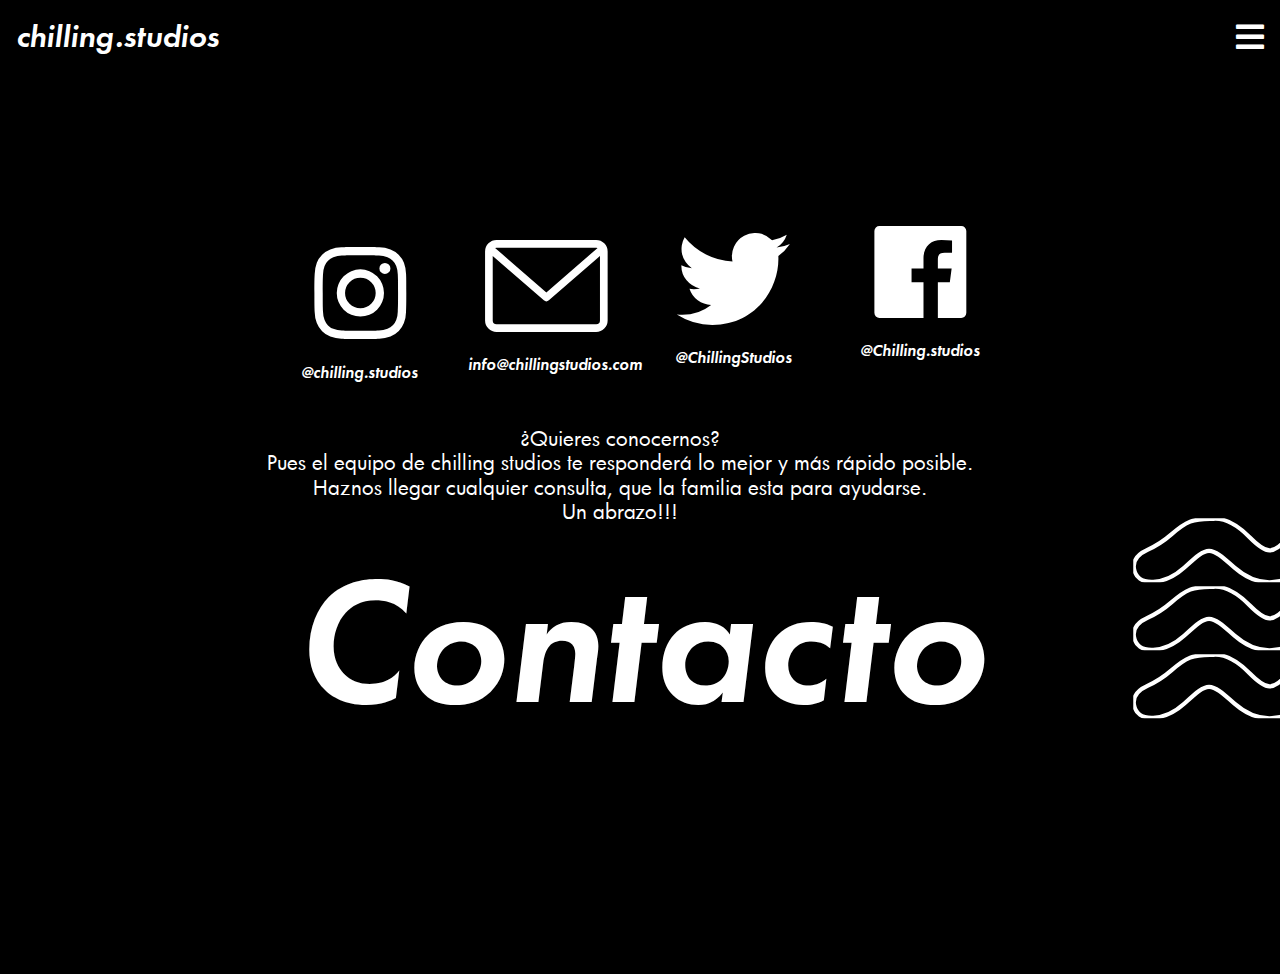
==== commit 0917cfa5: "retoques" ====
--- a/html/contacto.html
+++ b/html/contacto.html
@@ -1,7 +1,7 @@
 <html>
 
 <head>
-    <title>ChillingRiders</title>
+    <title>ChillingStudio</title>
     <meta name="viewport" content="width=device-width, initial-scale=1.0">
     <meta http-equiv="Content-Type" content="text/html; charset=utf-8" />
     <script src="../libraries/jquery/jQuery-3.4.1.js"></script>
--- a/css/common.css
+++ b/css/common.css
@@ -83,6 +83,8 @@
 }
 .menuItems{
   margin-top: 20%;
+  padding-left: 15vw;
+  padding-right: 15vw;
 }
 
 .menuText:hover{
--- a/css/contacto.css
+++ b/css/contacto.css
@@ -39,13 +39,14 @@
 }
 
 #redes h3{
-    margin-top: 2%;
+    margin-top: 15%;
     font-size: 1.3vw;
 }
 
 #contenedor{
     height: 80vh;
     padding: 0vh 22vw 0 22vw;
+    margin-top: 20vh;
 }
 #texto{
     margin-top: 4vh;
@@ -66,6 +67,10 @@
     -webkit-text-fill-color: rgba(0,0,0,0); /* Will override color (regardless of order) */
     -webkit-text-stroke-width: 3px;
     -webkit-text-stroke-color: white;
+}
+
+#resumen{
+    font-family: FuturaBook;
 }
 
 a{
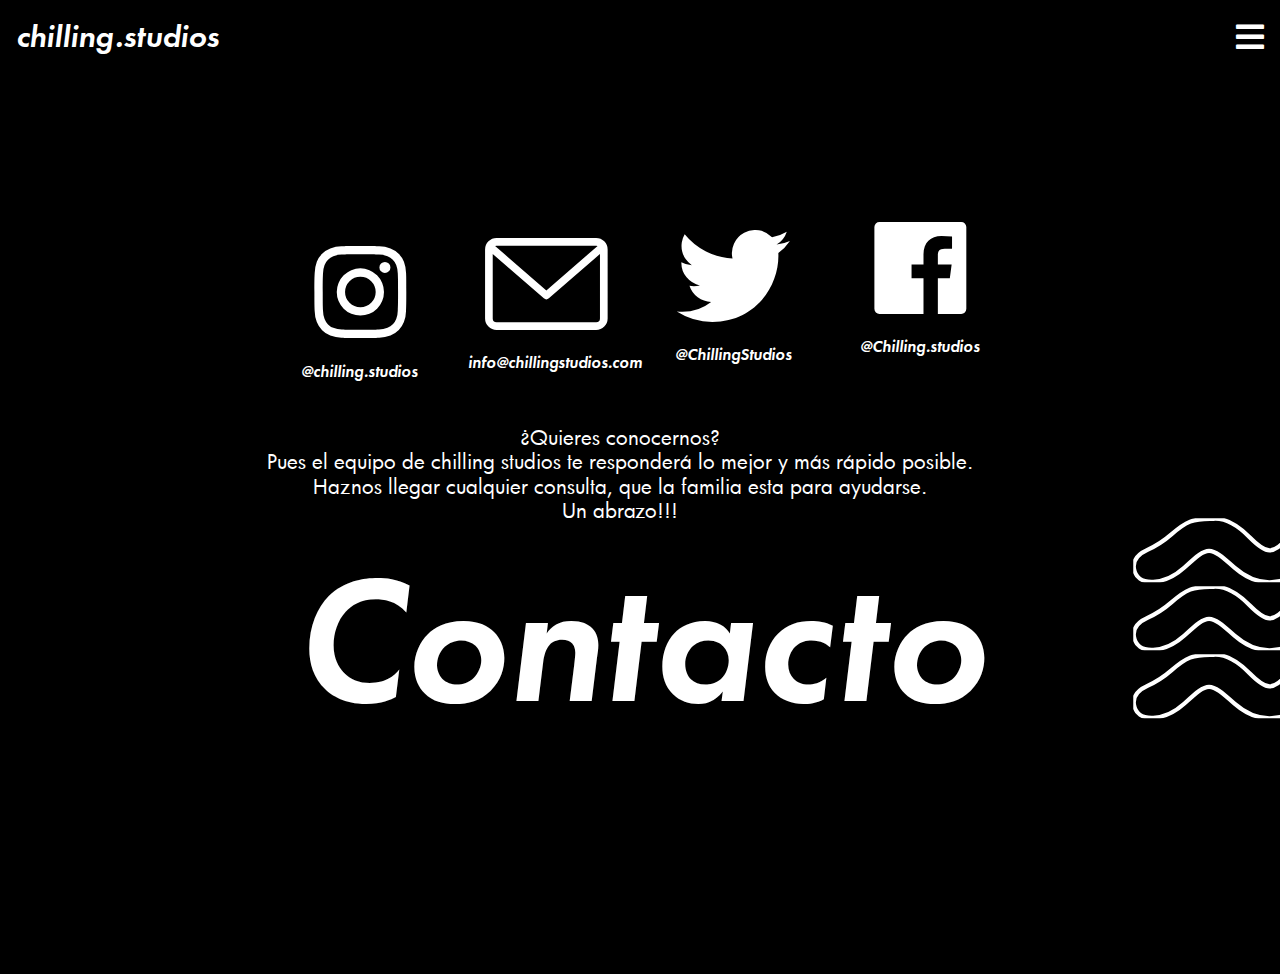
==== commit fecdc67d: "asdas" ====
--- a/html/contacto.html
+++ b/html/contacto.html
@@ -1,7 +1,7 @@
 <html>
 
 <head>
-    <title>ChillingStudio</title>
+    <title>ChillingStudios</title>
     <meta name="viewport" content="width=device-width, initial-scale=1.0">
     <meta http-equiv="Content-Type" content="text/html; charset=utf-8" />
     <script src="../libraries/jquery/jQuery-3.4.1.js"></script>
